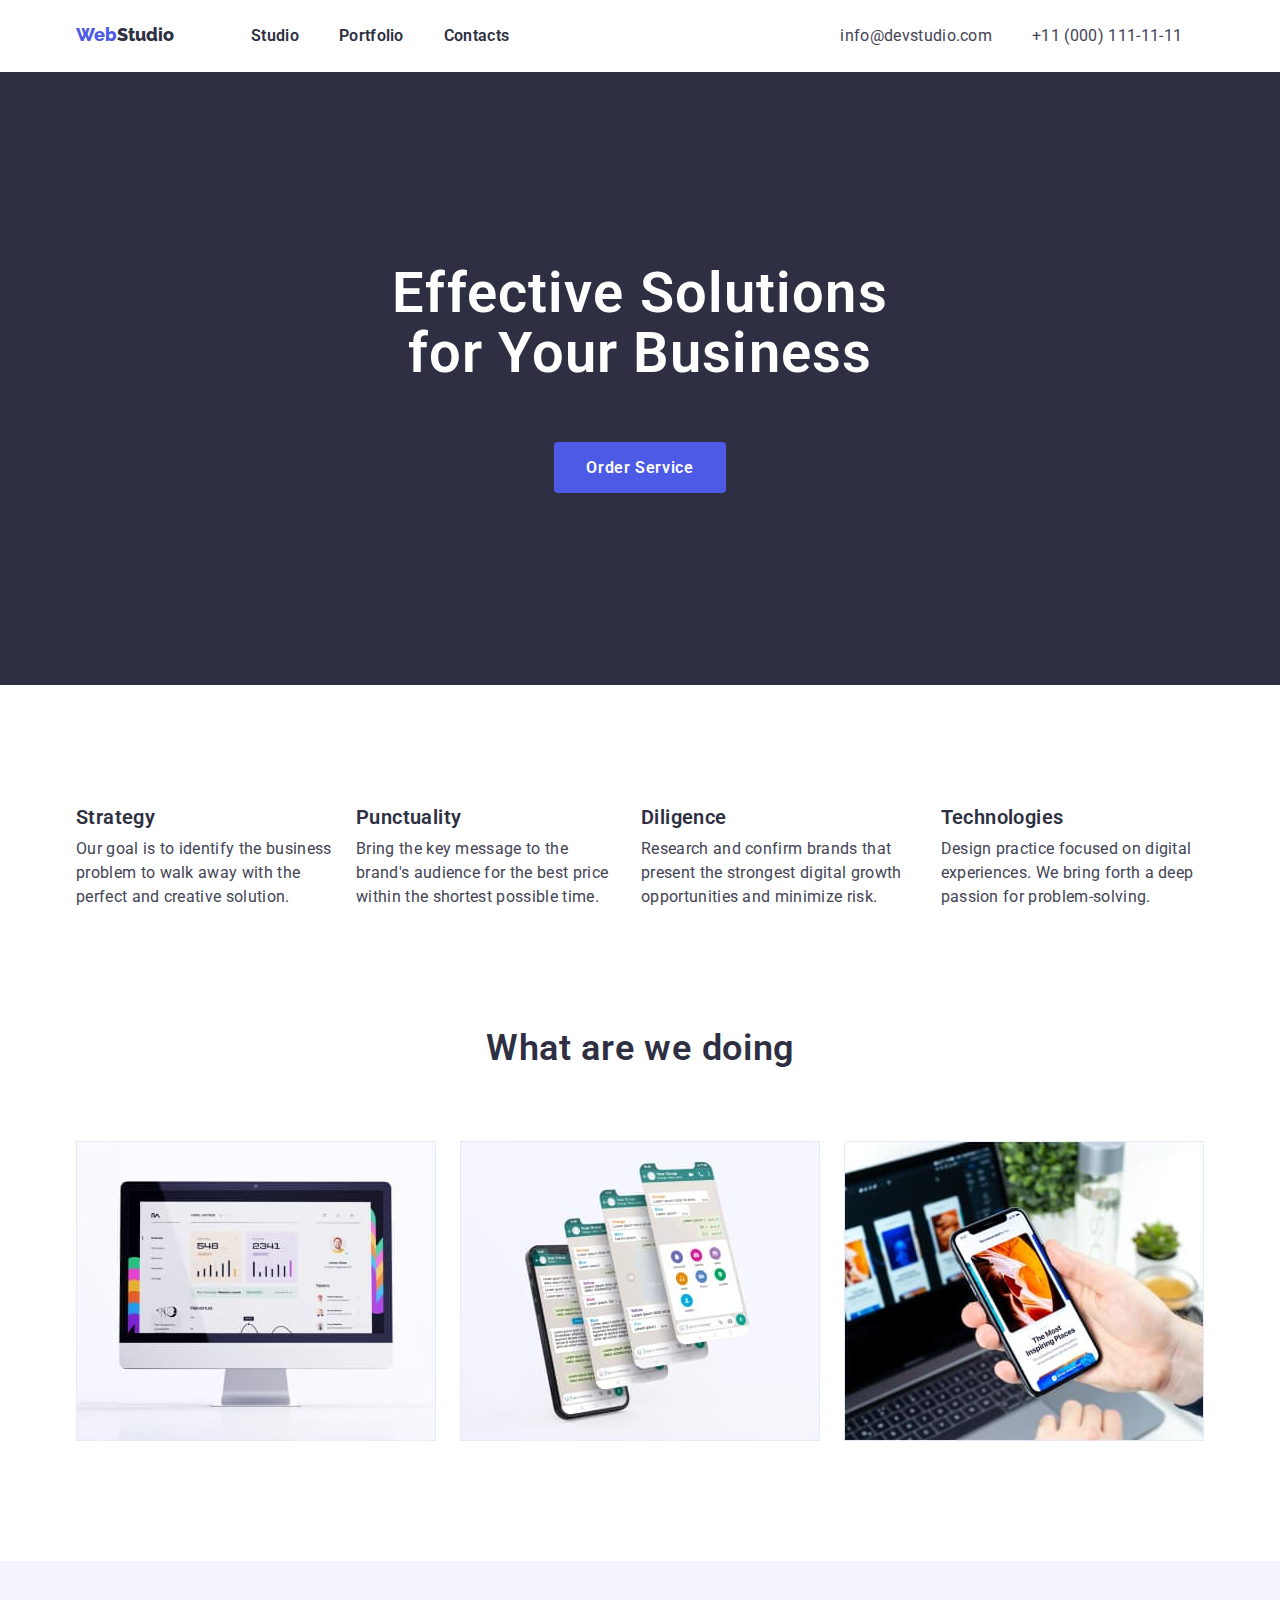
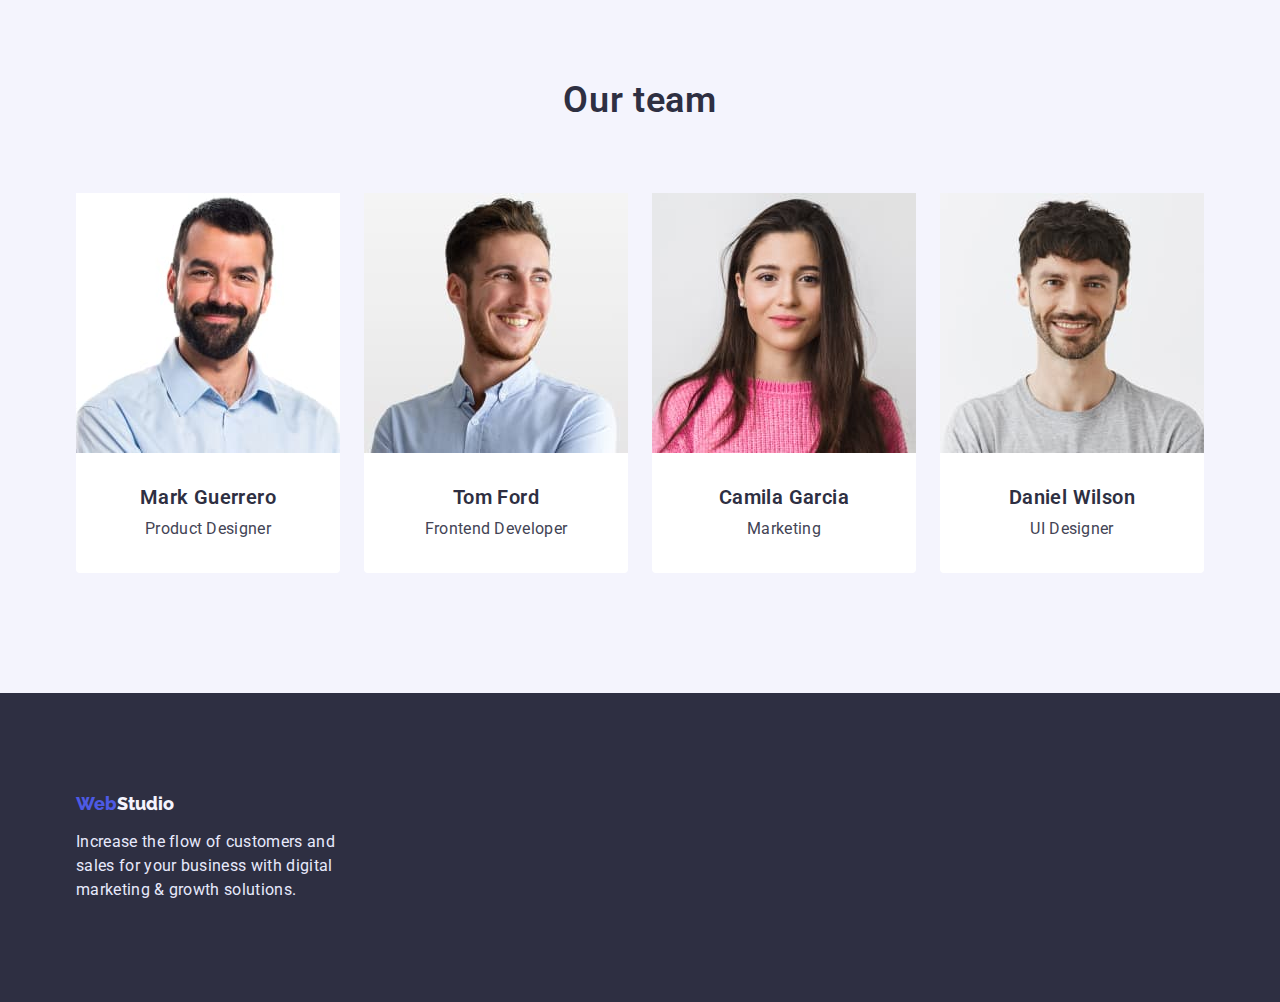
==== index.html @ 0498a3be "add flexbox, padding,margin" ====
<!DOCTYPE html>
<html lang="en">
<head>
    <meta charset="UTF-8">
    <meta http-equiv="X-UA-Compatible" content="IE=edge">
    <meta name="viewport" content="width=device-width, initial-scale=1.0">
    <title>Web-Studio</title>
    <link rel="preconnect" href="https://fonts.googleapis.com">
    <link rel="preconnect" href="https://fonts.gstatic.com" crossorigin>
    <link href="https://fonts.googleapis.com/css2?family=Raleway:wght@700&family=Roboto:wght@400;500;700;900&display=swap" rel="stylesheet">
    <link rel="stylesheet" href="https://cdn.jsdelivr.net/npm/modern-normalize@1.1.0/modern-normalize.min.css">
    <link rel="stylesheet" href="./css/styles.css">

</head>
<body>
    <header class="header">
        <div class="container header-wrapper">
        <a class="logo" href="./index.html">Web<span class="logo-header">Studio</span></a>
        <nav class="nav">
            <ul class="nav-list">
                <li class="nav-item"><a class="nav-link" href="./index.html">Studio</a></li>
                <li class="nav-item"><a class="nav-link" href="./portfolio.html">Portfolio</a></li>
                <li class="nav-item"><a class="nav-link" href="#">Contacts</a></li>
            </ul>
        </nav>
        <ul class="info-list">
            <li class="info-item"><a class="info-link" href="mailto:info@devstudio.com">info@devstudio.com</a></li>
            <li class="info-item"><a class="info-link" href="tel:+110001111111">+11 (000) 111-11-11</a></li>
        </ul>
        </div>
    </header>
    <main>
        <section class="hero section">
            <div class="container">
            <h1 class="hero-title">Effective Solutions <br> for Your Business</h1>
            <button class="hero-btn" type="button">Order Service</button>
            </div>
        </section>
        <section class="benefits section">
            <div class="container">
            <h2 class="benefits-main-title" hidden>Benefits</h2>
            <ul class="benefits-list">
                <li class="benefits-item">
                    <h3 class="benefits-title">Strategy</h3>
                    <p class="benefits-description">Our goal is to identify the business
                        problem to walk away with the perfect and creative solution.
                    </p>
                </li>
                <li class="benefits-item">
                    <h3 class="benefits-title">Punctuality</h3>
                    <p class="benefits-description">Bring the key message to the brand's audience for the best price within the shortest possible time.</p>
                </li>
                <li class="benefits-item">
                    <h3 class="benefits-title">Diligence</h3>
                    <p class="benefits-description">Research and confirm brands that present the strongest digital growth opportunities and minimize risk.</p>
                </li>
                <li class="benefits-item">
                    <h3 class="benefits-title">Technologies</h3>
                    <p class="benefits-description">Design practice focused on digital experiences. We bring forth a deep passion for problem-solving.</p>
                </li>
            </ul>
            </div>
        </section>
        <section class="activity section">
           <div class="container">
            <h2 class="activity-title">What are we doing</h2>
            <ul class="activity-list">
                <li class="activity-item"><img class="activity-img" src="./images/activity-1.jpg" alt="desktop" width="360"></li>
                <li class="activity-item"><img class="activity-img" src="./images/activity-2.jpg" alt="phone" width="360"></li>
                <li class="activity-item"><img class="activity-img" src="./images/activity-3.jpg" alt="laptop" width="360"></li>
            </ul>
           </div>
        </section>
        <section class="team section">
            <div class="container">
            <h2 class="team-title">Our team</h2>
            <ul class="team-list">
                <li class="team-item">
                    <img class="team-img" src="./images/team-1.jpg" alt="Mark Guerrero" width="264">
                   <div class="team-thumb">
                    <h3 class="team-person">Mark Guerrero</h3>
                    <p class="team-description">Product Designer</p>
                   </div>
                </li>
                <li class="team-item">
                    <img class="team-img" src="./images/team-2.jpg" alt="Tom Ford" width="264">
                    <div class="team-thumb">
                    <h3 class="team-person">Tom Ford</h3>
                    <p class="team-description">Frontend Developer</p>
                    </div>
                </li>
                <li class="team-item">
                    <img class="team-img" src="./images/team-3.jpg" alt="Camila Garcia" width="264">
                    <div class="team-thumb">
                    <h3 class="team-person">Camila Garcia</h3>
                    <p class="team-description">Marketing</p>
                    </div>
                </li>
                <li class="team-item">
                    <img class="team-img" src="./images/team-4.jpg" alt="Daniel Wilson" width="264">
                    <div class="team-thumb">
                    <h3 class="team-person">Daniel Wilson</h3>
                    <p class="team-description">UI Designer</p>
                    </div>
                </li>
            </ul>
            </div>
        </section>
    </main>
    <footer class="footer">
        <div class="container">
        <a class="logo" href="/">Web<span class="logo-footer">Studio</span></a>
        <p class="footer-description">Increase the flow of customers and <br> sales for your business with digital <br> marketing & growth solutions.</p>
        </div>
    </footer>
</body>
</html>
---- css/styles.css ----
/* Variables */
:root{
    --accent-color: #4D5AE5;
    --main-color: #2E2F42;
    --text-color:#434455;
    --additional-color: #ffffff;
  }
/* End Variables */
  
/* Basic */
*, 
::after, 
::before{
    padding: 0px;
    margin: 0px;
  }

 body{
      font-family: "Roboto", sans-serif;
      color: var(--main-color);
      
  }
  ul{
    list-style: none;
  }
  a{
      text-decoration: none;
  }

  button{
      cursor: pointer;
      display: block;
      border: none;
  }

  .container{
    width: 1158px;
    margin: 0px auto;
    padding: 0px 15px;
  }

  .section{
    padding-top: 120px;
    padding-bottom: 120px;
  }


/* End Basic */


/* Header */
 .header{
  padding: 24px 0px;
  box-shadow: 0px 2px 1px rgba(46, 47, 66, 0.08), 0px 1px 1px rgba(46, 47, 66, 0.16), 0px 1px 6px rgba(46, 47, 66, 0.08);
 }
 .header-wrapper{
  display: flex;
 }
 .logo{
    margin-right: 77px;

    font-family: 'Raleway';
    font-style: normal;
    font-weight: 800;
    font-size: 18px;
    line-height: 1.17;

    color: var(--accent-color);
 }

 .logo-header{
    color: var(--main-color);
 }
 .nav{
  margin-right: 331px;
 }
 .nav-list{
  display: flex;
  gap: 40px;
 }
 .nav-link{
    font-weight: 600;
    font-size: 16px;
    line-height: 1.5;
    letter-spacing: 0.02em;

    color: var(--main-color);
}
.nav-link:hover,
.nav-link:focus{
    color: var(--accent-color);
}
.info-list{
  display: flex;
  gap: 40px;
}
.info-link{
    font-weight: 400;
    font-size: 16px;
    line-height: 1.5;
    letter-spacing: 0.02em;

    color: var(--text-color);
}

.info-link:hover,
.info-link:focus{
    color: var(--accent-color);
}

/* End Header */
  
/* Hero */
 .hero{
    padding: 192px 0px;
    background-color: var(--main-color);
 }
 .hero-title{
    margin-bottom: 58px;

    font-weight: 600;
    font-size: 56px;
    line-height: 1.07;
    text-align: center;
    letter-spacing: 0.02em;

    color: var(--additional-color);
 }
 .hero-btn{
    margin: 0px auto;
    padding: 16px 32px;
    border-radius: 4px;
    
    font-weight: 600;
    font-size: 16px;
    line-height: 1.19;
    letter-spacing: 0.04em;
    color: var(--additional-color);
    background-color: var(--accent-color);
 }
/*End Hero */

/* Benefits */

  .benefits{
   padding-bottom: 0px;
  }
  .benefits-list{
    display: flex;
    justify-content: center;
    gap: 24px;
  }
  .benefits-title{
    margin-bottom: 8px;

    font-weight: 600;
    font-size: 20px;
    line-height: 1.2;
    letter-spacing: 0.02em;
    color: var(--main-color);
  }
  
  .benefits-description{
    font-weight: 400;
    font-size: 16px;
    line-height: 1.5;
    letter-spacing: 0.02em;

    color: var(--text-color);
  }
/*End Benefits */ 

/* Activity */ 
  .activity-title{
    margin-bottom: 72px;
    font-weight: 600;
    font-size: 36px;
    line-height: 1.11;
    text-align: center;
    letter-spacing: 0.02em;
    
    color: var(--main-color);
  }
  .activity-list{
    display: flex;
    justify-content: center;
    gap: 24px;
  }
  .activity-img{
    display: block;
    width: 360px;
    height: 300px;
  }
/* End Activity */ 

/* Team */ 
  .team{
    background-color: #F4F4FD;
  }
  .team-title{
    margin-bottom: 72px;

    font-weight: 600;
    font-size: 36px;
    line-height: 1.11;
    text-align: center;
    letter-spacing: 0.02em;

    color: var(--main-color);
  }

  .team-list{
    display: flex;
    justify-content: center;
    gap: 24px;
  }
  .team-item{
    width: 264px;
    background-color: var(--additional-color);
    border-radius: 0px 0px 4px 4px;
  }
  .team-thumb{
    padding: 32px 16px;
  }
  .team-img{
    display: block;
    width: 264px;
    height: 260px;
  }
  .team-person{
    margin-bottom: 8px;
    font-weight: 600;
    font-size: 20px;
    line-height: 1.2;
    letter-spacing: 0.02em;
    text-align: center;
  }
  .team-description{
    font-weight: 400;
    font-size: 16px;
    line-height: 1.5;
    letter-spacing: 0.02em;
    text-align: center;

    color: var(--text-color);
  }
/* End Team */ 

/* Footer */ 
  .footer{
    padding-top: 100px;
    padding-bottom: 100px;
    background-color: var(--main-color);
  } 
  .logo-footer{
    color: #F4F4FD;
  }
  .footer-description{
    margin-top: 16px;
    font-weight: 400;
    font-size: 16px;
    line-height: 1.5;
    letter-spacing: 0.02em;

    color: #E7E9FC;
  }
/* End Footer */
  
/* Portfolio */
  .filter-list{
    display: flex;
    justify-content: center;
    gap: 24px;
    margin-bottom: 72px;
  }
   .filter-btn{
    padding: 8px 16px;
    border: 1px solid #E7E9FC;
    border-radius: 4px;

    font-weight: 600;
    font-size: 16px;
    line-height: 1.5;
    letter-spacing: 0.04em;

    color: var(--accent-color);
    background-color: #F4F4FD;
   }

   .filter-btn:hover,
   .filter-btn:focus{
    color: var(--additional-color);
    background-color: var(--accent-color);

   }
   .portfolio-list{
    display: flex;
    flex-wrap: wrap;
    row-gap: 48px;
    column-gap: 24px;
   

   }
   .portfolio-item{
    width: 360px;
    border: 0.5px solid #F4F4FD;
    box-shadow: 0px 1px 6px rgba(46, 47, 66, 0.08);
   }
   .portfolio-img{
    display: block;
    width: 360px;
    height: 300px;
   }
   .portfolio-thumb{
    padding: 32px 16px;
   }
   .portfolio-title{
    margin-bottom: 8px;

    font-weight: 600;
    font-size: 20px;
    line-height: 1.2;
    letter-spacing: 0.02em;
    

    color: var(--main-color);
   }
   .portfolio-description{
    font-weight: 400;
    font-size: 16px;
    line-height: 1.5;
    letter-spacing: 0.02em;
    

    color: var(--text-color);
   }
/* End Portfolio */
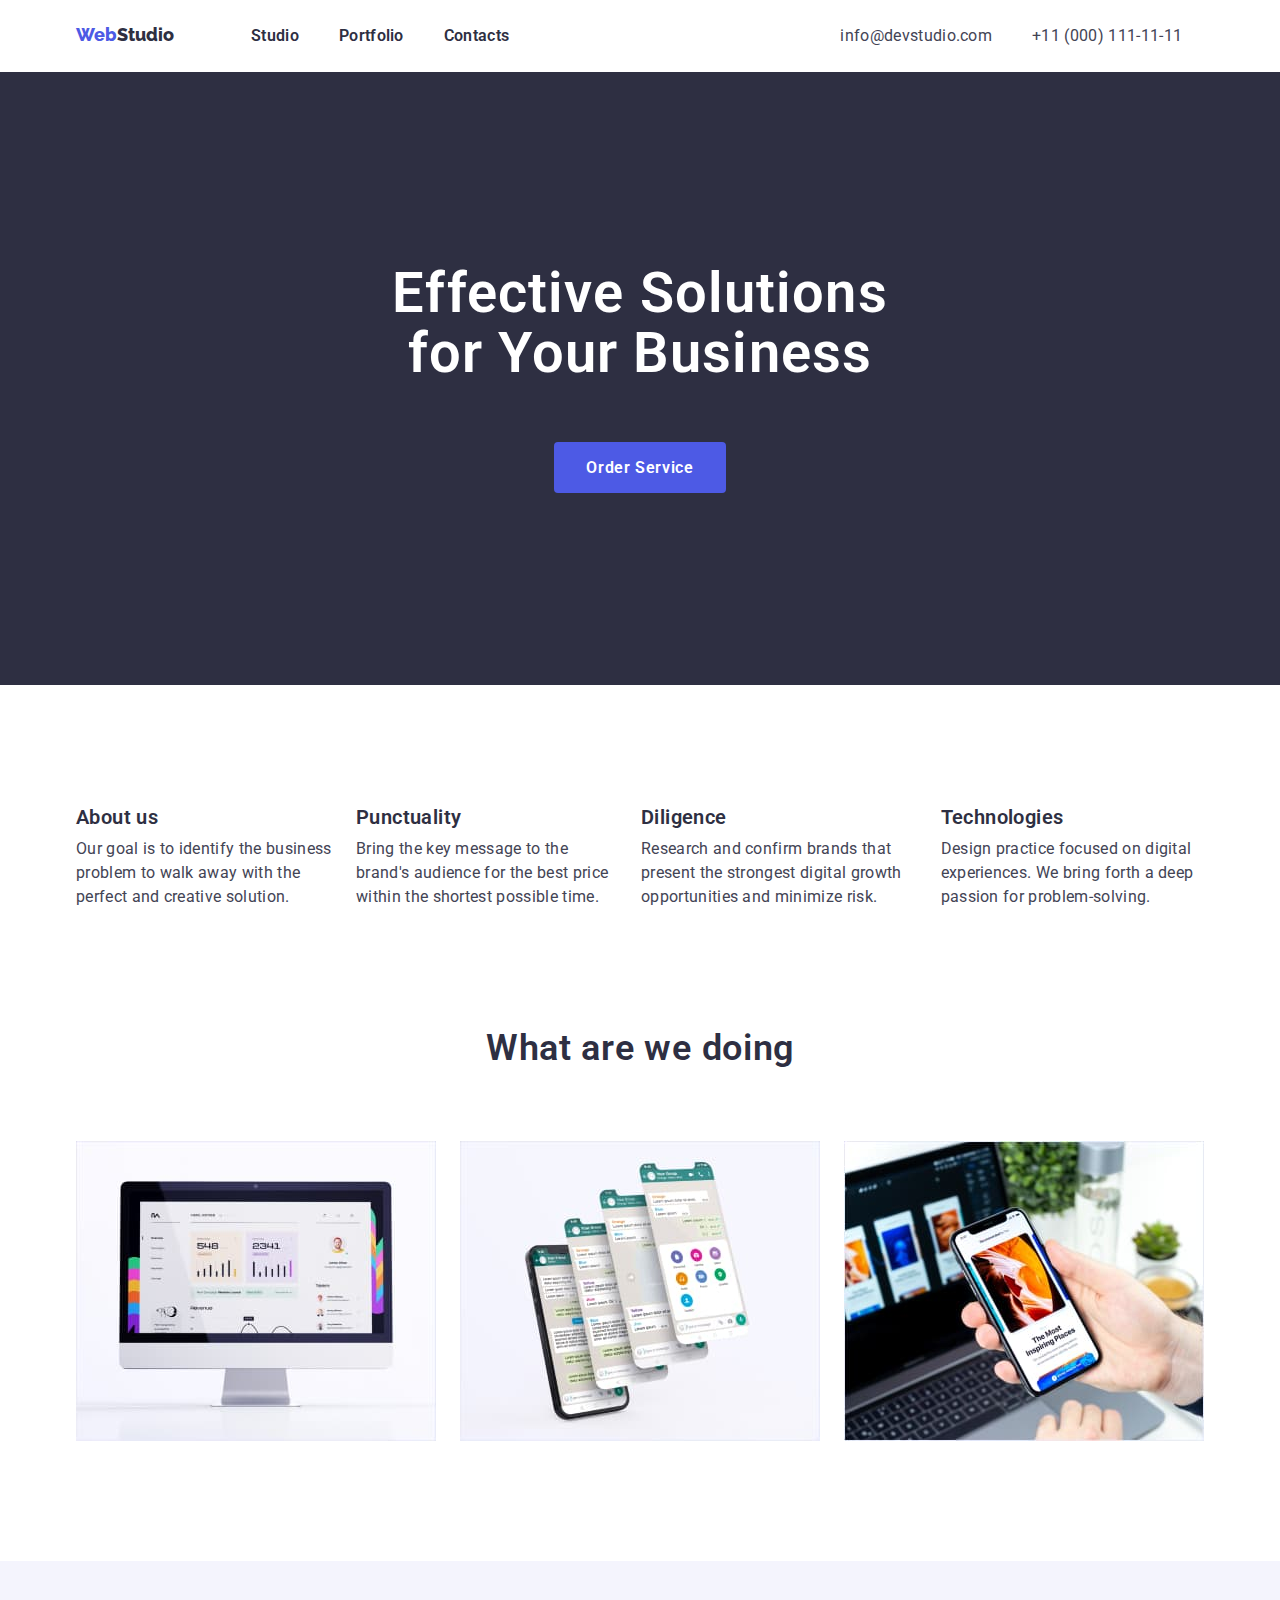
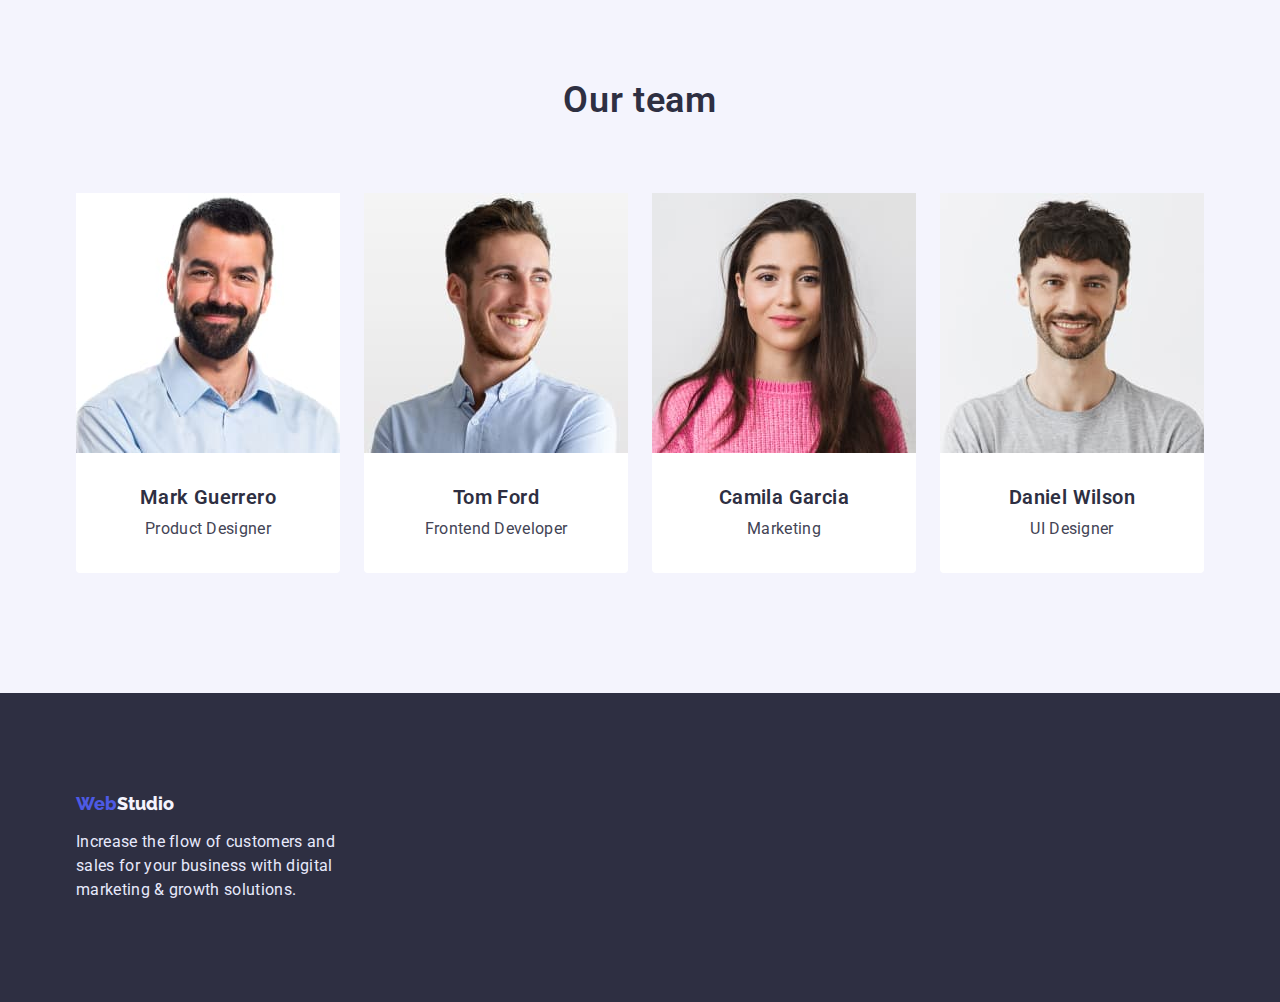
==== commit a384fb0f: "change benefits" ====
--- a/index.html
+++ b/index.html
@@ -1,117 +1,194 @@
 <!DOCTYPE html>
 <html lang="en">
-<head>
-    <meta charset="UTF-8">
-    <meta http-equiv="X-UA-Compatible" content="IE=edge">
-    <meta name="viewport" content="width=device-width, initial-scale=1.0">
+  <head>
+    <meta charset="UTF-8" />
+    <meta http-equiv="X-UA-Compatible" content="IE=edge" />
+    <meta name="viewport" content="width=device-width, initial-scale=1.0" />
     <title>Web-Studio</title>
-    <link rel="preconnect" href="https://fonts.googleapis.com">
-    <link rel="preconnect" href="https://fonts.gstatic.com" crossorigin>
-    <link href="https://fonts.googleapis.com/css2?family=Raleway:wght@700&family=Roboto:wght@400;500;700;900&display=swap" rel="stylesheet">
-    <link rel="stylesheet" href="https://cdn.jsdelivr.net/npm/modern-normalize@1.1.0/modern-normalize.min.css">
-    <link rel="stylesheet" href="./css/styles.css">
-
-</head>
-<body>
+    <link rel="preconnect" href="https://fonts.googleapis.com" />
+    <link rel="preconnect" href="https://fonts.gstatic.com" crossorigin />
+    <link
+      rel="stylesheet"
+      href="https://fonts.googleapis.com/css2?family=Raleway:wght@800&family=Roboto:wght@400;500;700;900&display=swap"
+    />
+    <link
+      rel="stylesheet"
+      href="https://cdn.jsdelivr.net/npm/modern-normalize@1.1.0/modern-normalize.min.css"
+    />
+    <link rel="stylesheet" href="./css/styles.css" />
+  </head>
+  <body>
     <header class="header">
-        <div class="container header-wrapper">
-        <a class="logo" href="./index.html">Web<span class="logo-header">Studio</span></a>
+      <div class="container header-wrapper">
+        <a class="logo" href="./index.html"
+          >Web<span class="logo-header">Studio</span></a
+        >
         <nav class="nav">
-            <ul class="nav-list">
-                <li class="nav-item"><a class="nav-link" href="./index.html">Studio</a></li>
-                <li class="nav-item"><a class="nav-link" href="./portfolio.html">Portfolio</a></li>
-                <li class="nav-item"><a class="nav-link" href="#">Contacts</a></li>
-            </ul>
+          <ul class="nav-list">
+            <li class="nav-item">
+              <a class="nav-link" href="./index.html">Studio</a>
+            </li>
+            <li class="nav-item">
+              <a class="nav-link" href="./portfolio.html">Portfolio</a>
+            </li>
+            <li class="nav-item"><a class="nav-link" href="#">Contacts</a></li>
+          </ul>
         </nav>
         <ul class="info-list">
-            <li class="info-item"><a class="info-link" href="mailto:info@devstudio.com">info@devstudio.com</a></li>
-            <li class="info-item"><a class="info-link" href="tel:+110001111111">+11 (000) 111-11-11</a></li>
+          <li class="info-item">
+            <a class="info-link" href="mailto:info@devstudio.com"
+              >info@devstudio.com</a
+            >
+          </li>
+          <li class="info-item">
+            <a class="info-link" href="tel:+110001111111"
+              >+11 (000) 111-11-11</a
+            >
+          </li>
         </ul>
-        </div>
+      </div>
     </header>
     <main>
-        <section class="hero section">
-            <div class="container">
-            <h1 class="hero-title">Effective Solutions <br> for Your Business</h1>
-            <button class="hero-btn" type="button">Order Service</button>
-            </div>
-        </section>
-        <section class="benefits section">
-            <div class="container">
-            <h2 class="benefits-main-title" hidden>Benefits</h2>
-            <ul class="benefits-list">
-                <li class="benefits-item">
-                    <h3 class="benefits-title">Strategy</h3>
-                    <p class="benefits-description">Our goal is to identify the business
-                        problem to walk away with the perfect and creative solution.
-                    </p>
-                </li>
-                <li class="benefits-item">
-                    <h3 class="benefits-title">Punctuality</h3>
-                    <p class="benefits-description">Bring the key message to the brand's audience for the best price within the shortest possible time.</p>
-                </li>
-                <li class="benefits-item">
-                    <h3 class="benefits-title">Diligence</h3>
-                    <p class="benefits-description">Research and confirm brands that present the strongest digital growth opportunities and minimize risk.</p>
-                </li>
-                <li class="benefits-item">
-                    <h3 class="benefits-title">Technologies</h3>
-                    <p class="benefits-description">Design practice focused on digital experiences. We bring forth a deep passion for problem-solving.</p>
-                </li>
-            </ul>
-            </div>
-        </section>
-        <section class="activity section">
-           <div class="container">
-            <h2 class="activity-title">What are we doing</h2>
-            <ul class="activity-list">
-                <li class="activity-item"><img class="activity-img" src="./images/activity-1.jpg" alt="desktop" width="360"></li>
-                <li class="activity-item"><img class="activity-img" src="./images/activity-2.jpg" alt="phone" width="360"></li>
-                <li class="activity-item"><img class="activity-img" src="./images/activity-3.jpg" alt="laptop" width="360"></li>
-            </ul>
-           </div>
-        </section>
-        <section class="team section">
-            <div class="container">
-            <h2 class="team-title">Our team</h2>
-            <ul class="team-list">
-                <li class="team-item">
-                    <img class="team-img" src="./images/team-1.jpg" alt="Mark Guerrero" width="264">
-                   <div class="team-thumb">
-                    <h3 class="team-person">Mark Guerrero</h3>
-                    <p class="team-description">Product Designer</p>
-                   </div>
-                </li>
-                <li class="team-item">
-                    <img class="team-img" src="./images/team-2.jpg" alt="Tom Ford" width="264">
-                    <div class="team-thumb">
-                    <h3 class="team-person">Tom Ford</h3>
-                    <p class="team-description">Frontend Developer</p>
-                    </div>
-                </li>
-                <li class="team-item">
-                    <img class="team-img" src="./images/team-3.jpg" alt="Camila Garcia" width="264">
-                    <div class="team-thumb">
-                    <h3 class="team-person">Camila Garcia</h3>
-                    <p class="team-description">Marketing</p>
-                    </div>
-                </li>
-                <li class="team-item">
-                    <img class="team-img" src="./images/team-4.jpg" alt="Daniel Wilson" width="264">
-                    <div class="team-thumb">
-                    <h3 class="team-person">Daniel Wilson</h3>
-                    <p class="team-description">UI Designer</p>
-                    </div>
-                </li>
-            </ul>
-            </div>
-        </section>
+      <section class="hero section">
+        <div class="container">
+          <h1 class="hero-title">
+            Effective Solutions <br />
+            for Your Business
+          </h1>
+          <button class="hero-btn" type="button">Order Service</button>
+        </div>
+      </section>
+      <section class="benefits section">
+        <div class="container">
+          <h2 class="benefits-main-title" hidden>Benefits</h2>
+          <ul class="benefits-list">
+            <li class="benefits-item">
+              <h3 class="benefits-title title">About us</h3>
+              <p class="benefits-description">
+                Our goal is to identify the business problem to walk away with
+                the perfect and creative solution.
+              </p>
+            </li>
+            <li class="benefits-item">
+              <h3 class="benefits-title">Punctuality</h3>
+              <p class="benefits-description">
+                Bring the key message to the brand's audience for the best price
+                within the shortest possible time.
+              </p>
+            </li>
+            <li class="benefits-item">
+              <h3 class="benefits-title">Diligence</h3>
+              <p class="benefits-description">
+                Research and confirm brands that present the strongest digital
+                growth opportunities and minimize risk.
+              </p>
+            </li>
+            <li class="benefits-item">
+              <h3 class="benefits-title">Technologies</h3>
+              <p class="benefits-description">
+                Design practice focused on digital experiences. We bring forth a
+                deep passion for problem-solving.
+              </p>
+            </li>
+          </ul>
+        </div>
+      </section>
+      <section class="activity section">
+        <div class="container">
+          <h2 class="activity-title">What are we doing</h2>
+          <ul class="activity-list">
+            <li class="activity-item">
+              <img
+                class="activity-img"
+                src="./images/activity-1.jpg"
+                alt="desktop"
+                width="360"
+              />
+            </li>
+            <li class="activity-item">
+              <img
+                class="activity-img"
+                src="./images/activity-2.jpg"
+                alt="phone"
+                width="360"
+              />
+            </li>
+            <li class="activity-item">
+              <img
+                class="activity-img"
+                src="./images/activity-3.jpg"
+                alt="laptop"
+                width="360"
+              />
+            </li>
+          </ul>
+        </div>
+      </section>
+      <section class="team section">
+        <div class="container">
+          <h2 class="team-title">Our team</h2>
+          <ul class="team-list">
+            <li class="team-item">
+              <img
+                class="team-img"
+                src="./images/team-1.jpg"
+                alt="Mark Guerrero"
+                width="264"
+              />
+              <div class="team-thumb">
+                <h3 class="team-person">Mark Guerrero</h3>
+                <p class="team-description">Product Designer</p>
+              </div>
+            </li>
+            <li class="team-item">
+              <img
+                class="team-img"
+                src="./images/team-2.jpg"
+                alt="Tom Ford"
+                width="264"
+              />
+              <div class="team-thumb">
+                <h3 class="team-person">Tom Ford</h3>
+                <p class="team-description">Frontend Developer</p>
+              </div>
+            </li>
+            <li class="team-item">
+              <img
+                class="team-img"
+                src="./images/team-3.jpg"
+                alt="Camila Garcia"
+                width="264"
+              />
+              <div class="team-thumb">
+                <h3 class="team-person">Camila Garcia</h3>
+                <p class="team-description">Marketing</p>
+              </div>
+            </li>
+            <li class="team-item">
+              <img
+                class="team-img"
+                src="./images/team-4.jpg"
+                alt="Daniel Wilson"
+                width="264"
+              />
+              <div class="team-thumb">
+                <h3 class="team-person">Daniel Wilson</h3>
+                <p class="team-description">UI Designer</p>
+              </div>
+            </li>
+          </ul>
+        </div>
+      </section>
     </main>
     <footer class="footer">
-        <div class="container">
+      <div class="container">
         <a class="logo" href="/">Web<span class="logo-footer">Studio</span></a>
-        <p class="footer-description">Increase the flow of customers and <br> sales for your business with digital <br> marketing & growth solutions.</p>
-        </div>
+        <p class="footer-description">
+          Increase the flow of customers and <br />
+          sales for your business with digital <br />
+          marketing & growth solutions.
+        </p>
+      </div>
     </footer>
-</body>
-</html>+  </body>
+</html>
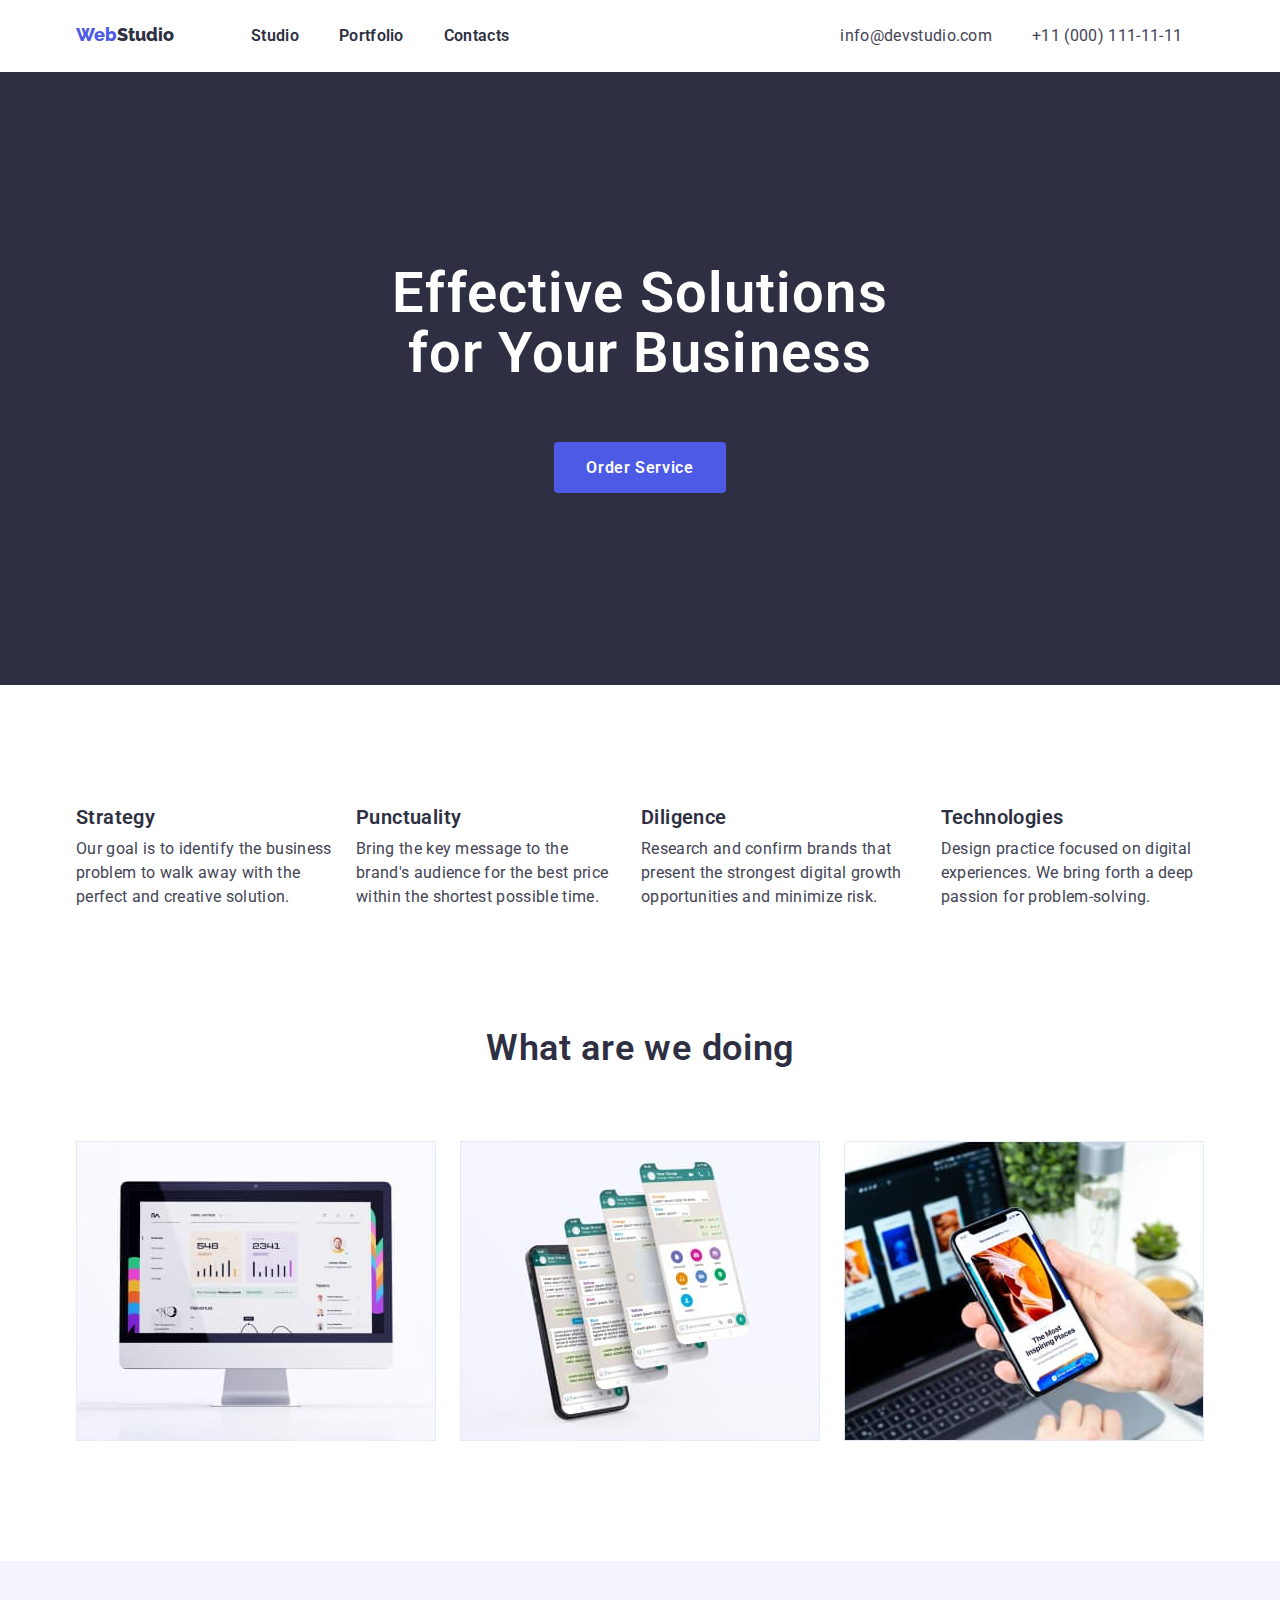
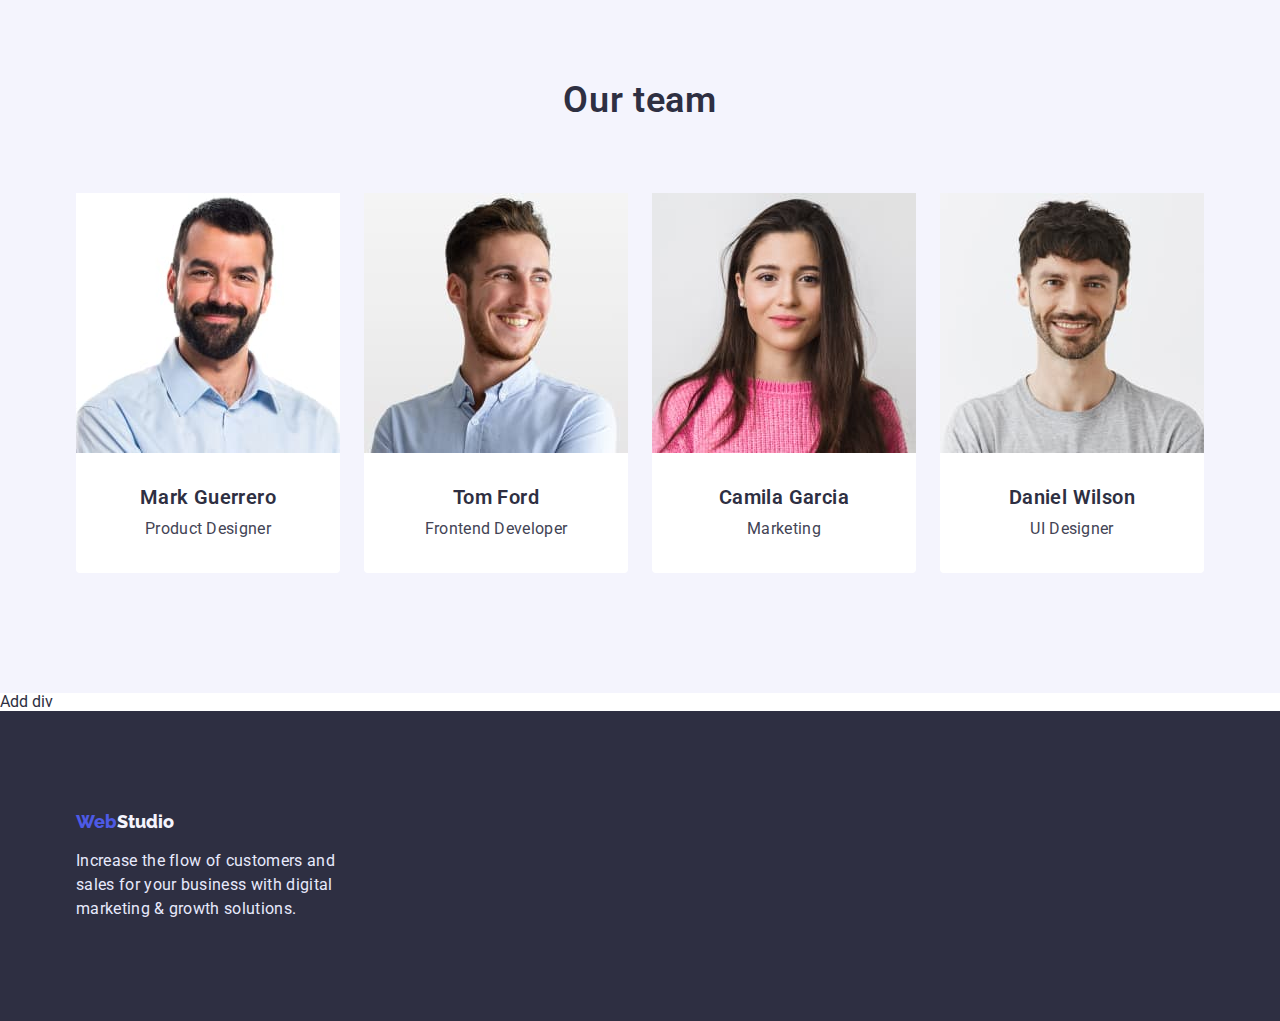
==== commit 6783688c: "add prettier and div" ====
--- a/index.html
+++ b/index.html
@@ -8,8 +8,8 @@
     <link rel="preconnect" href="https://fonts.googleapis.com" />
     <link rel="preconnect" href="https://fonts.gstatic.com" crossorigin />
     <link
+      href="https://fonts.googleapis.com/css2?family=Raleway:wght@700&family=Roboto:wght@400;500;700;900&display=swap"
       rel="stylesheet"
-      href="https://fonts.googleapis.com/css2?family=Raleway:wght@800&family=Roboto:wght@400;500;700;900&display=swap"
     />
     <link
       rel="stylesheet"
@@ -63,7 +63,7 @@
           <h2 class="benefits-main-title" hidden>Benefits</h2>
           <ul class="benefits-list">
             <li class="benefits-item">
-              <h3 class="benefits-title title">About us</h3>
+              <h3 class="benefits-title">Strategy</h3>
               <p class="benefits-description">
                 Our goal is to identify the business problem to walk away with
                 the perfect and creative solution.
@@ -179,6 +179,7 @@
           </ul>
         </div>
       </section>
+      <div>Add div</div>
     </main>
     <footer class="footer">
       <div class="container">
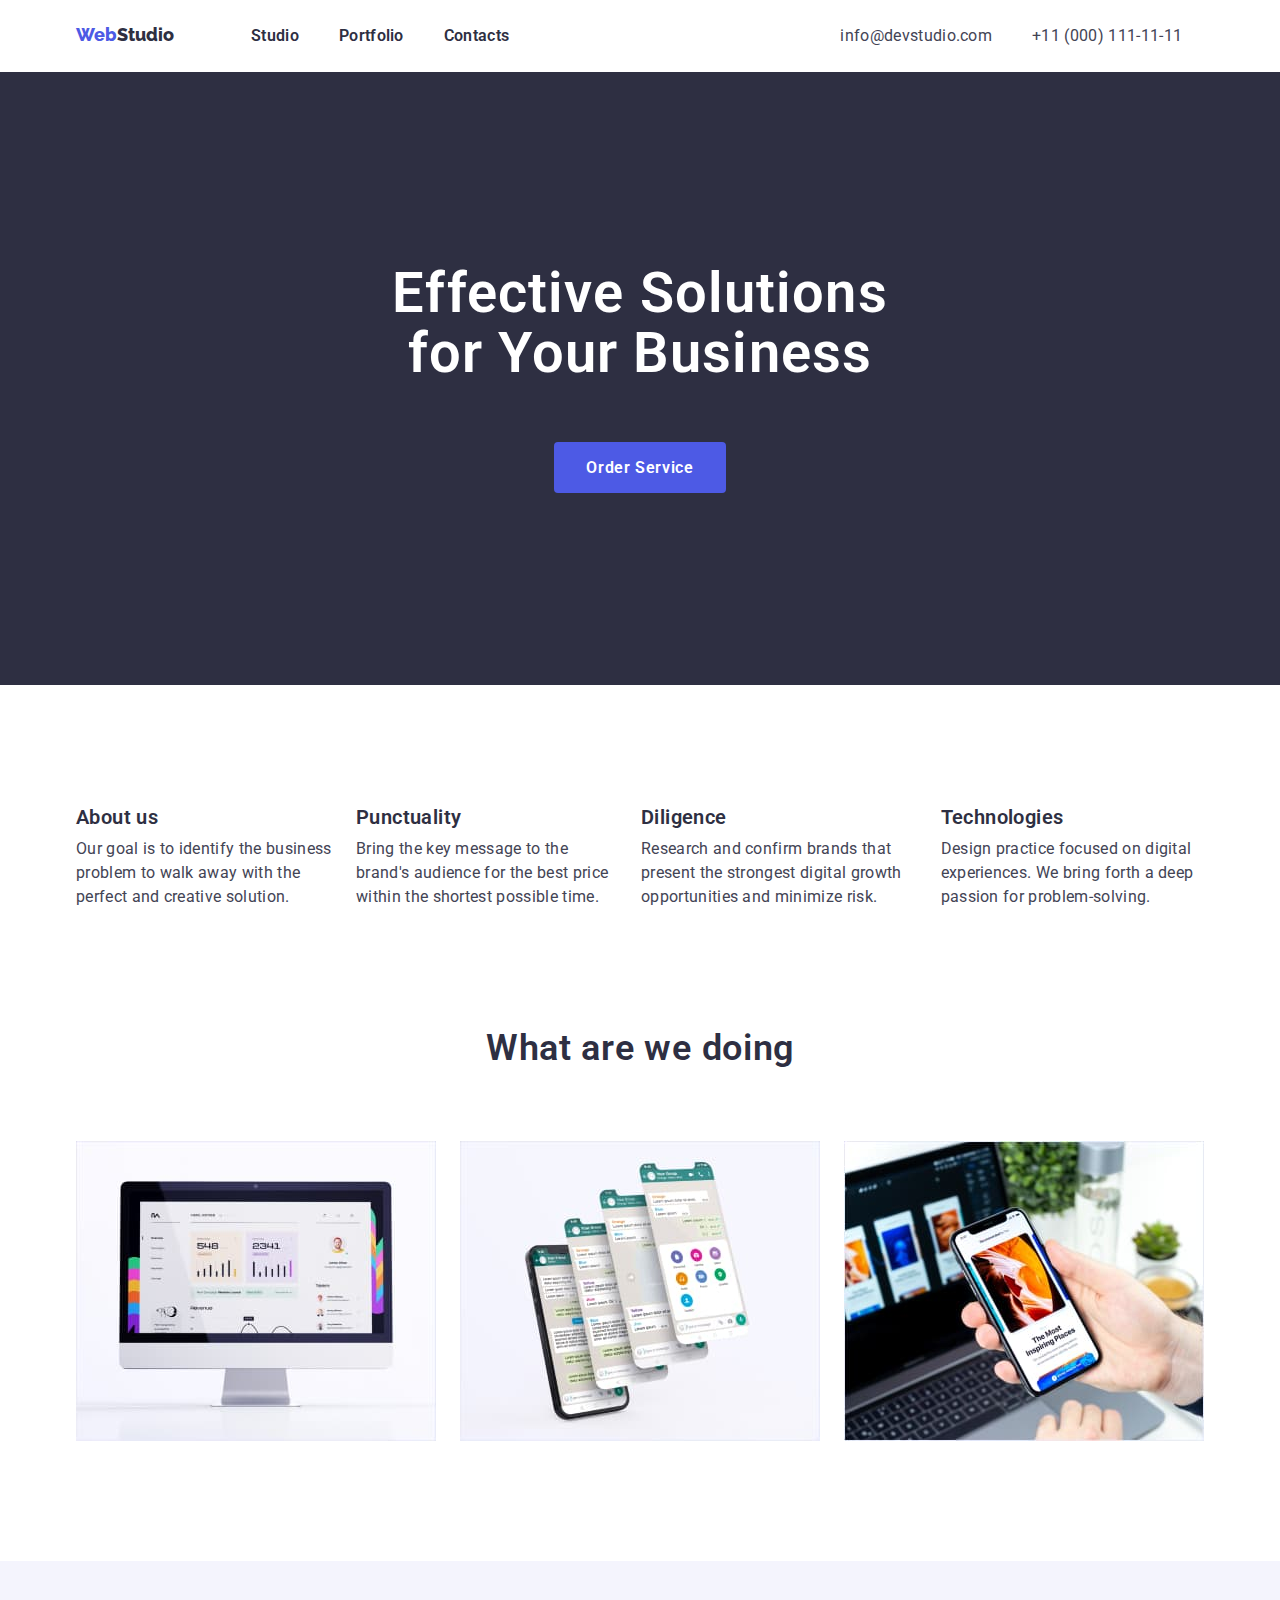
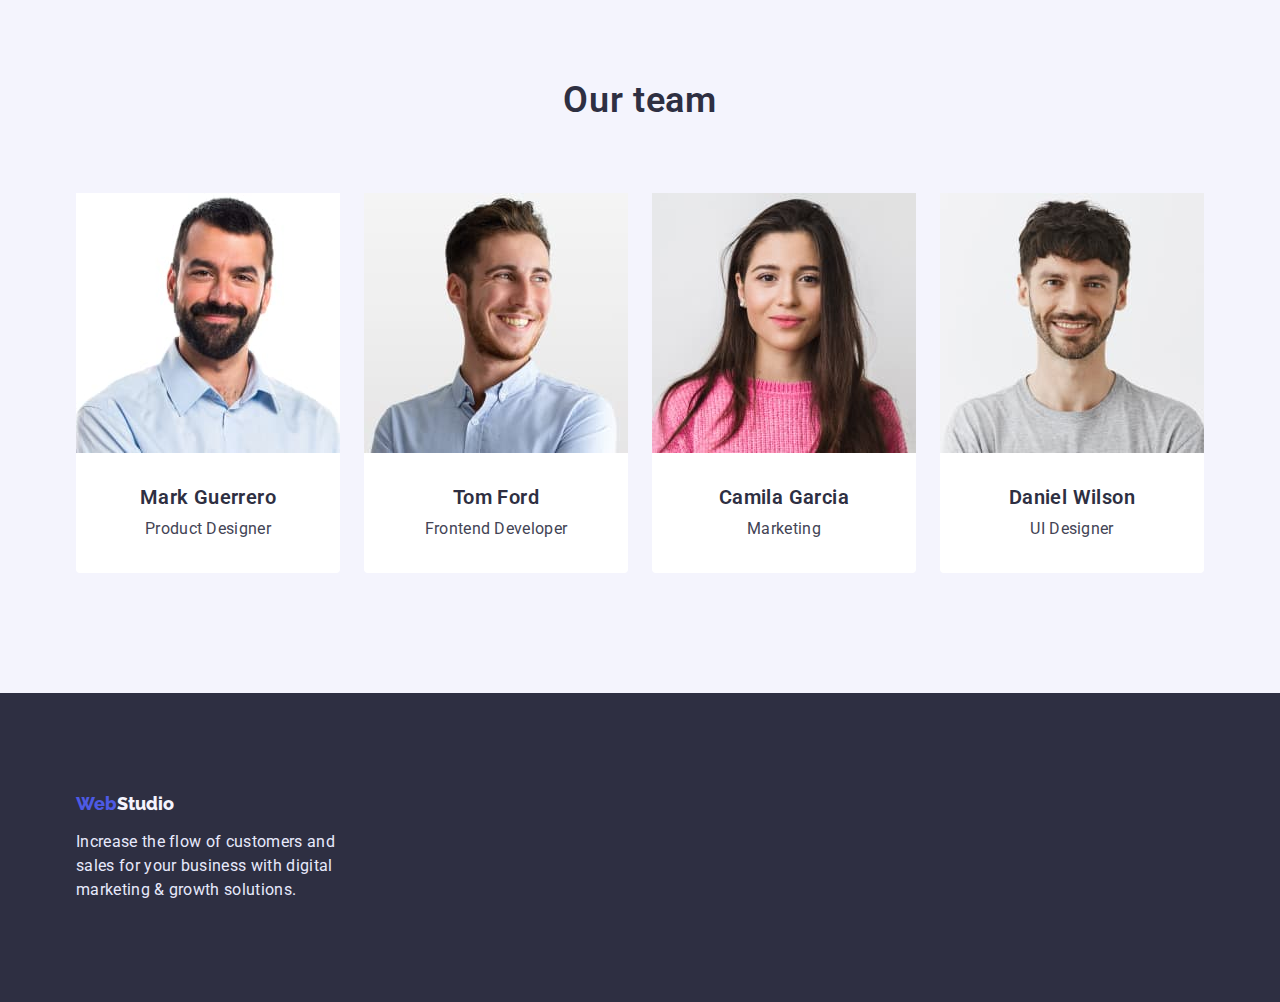
==== commit e14fcb51: "Merge pull request #1 from sotskayaea/create-conflict-1" ====
--- a/index.html
+++ b/index.html
@@ -8,8 +8,8 @@
     <link rel="preconnect" href="https://fonts.googleapis.com" />
     <link rel="preconnect" href="https://fonts.gstatic.com" crossorigin />
     <link
-      href="https://fonts.googleapis.com/css2?family=Raleway:wght@700&family=Roboto:wght@400;500;700;900&display=swap"
       rel="stylesheet"
+      href="https://fonts.googleapis.com/css2?family=Raleway:wght@800&family=Roboto:wght@400;500;700;900&display=swap"
     />
     <link
       rel="stylesheet"
@@ -63,7 +63,7 @@
           <h2 class="benefits-main-title" hidden>Benefits</h2>
           <ul class="benefits-list">
             <li class="benefits-item">
-              <h3 class="benefits-title">Strategy</h3>
+              <h3 class="benefits-title title">About us</h3>
               <p class="benefits-description">
                 Our goal is to identify the business problem to walk away with
                 the perfect and creative solution.
@@ -179,7 +179,6 @@
           </ul>
         </div>
       </section>
-      <div>Add div</div>
     </main>
     <footer class="footer">
       <div class="container">
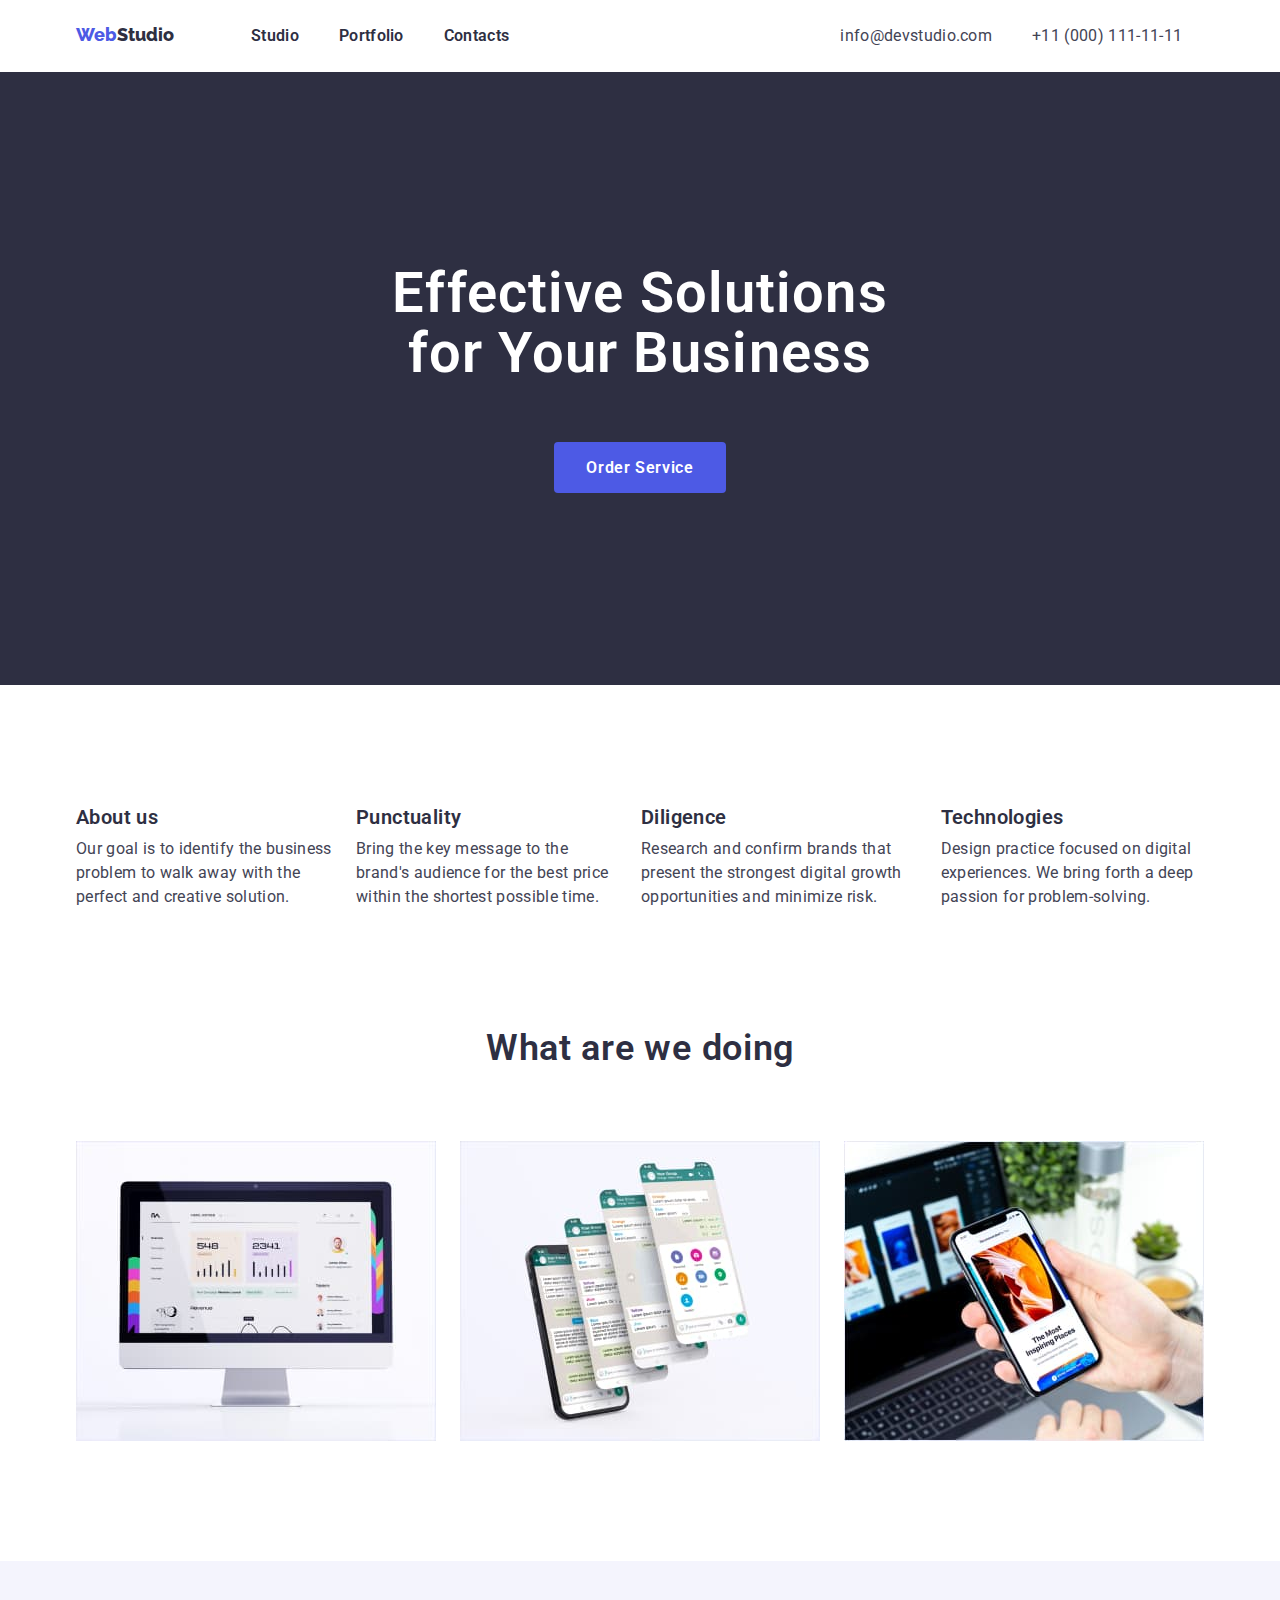
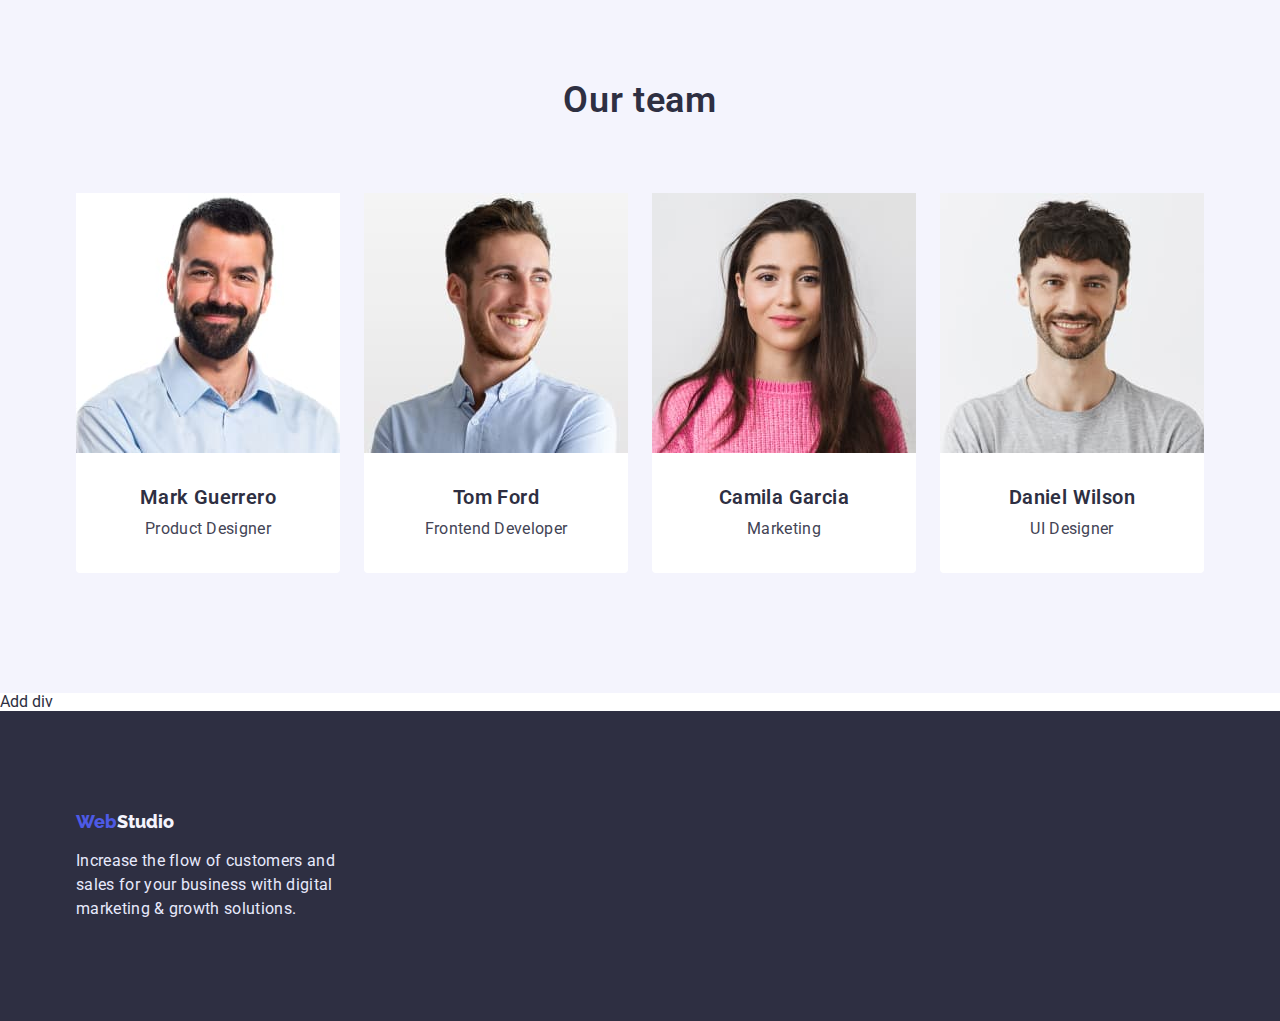
==== commit bfadc832: "Merge branch 'main' into create-conflict-2" ====
--- a/index.html
+++ b/index.html
@@ -7,8 +7,7 @@
     <title>Web-Studio</title>
     <link rel="preconnect" href="https://fonts.googleapis.com" />
     <link rel="preconnect" href="https://fonts.gstatic.com" crossorigin />
-    <link
-      rel="stylesheet"
+    <link rel="stylesheet"
       href="https://fonts.googleapis.com/css2?family=Raleway:wght@800&family=Roboto:wght@400;500;700;900&display=swap"
     />
     <link
@@ -63,7 +62,9 @@
           <h2 class="benefits-main-title" hidden>Benefits</h2>
           <ul class="benefits-list">
             <li class="benefits-item">
+
               <h3 class="benefits-title title">About us</h3>
+
               <p class="benefits-description">
                 Our goal is to identify the business problem to walk away with
                 the perfect and creative solution.
@@ -179,6 +180,7 @@
           </ul>
         </div>
       </section>
+      <div>Add div</div>
     </main>
     <footer class="footer">
       <div class="container">
